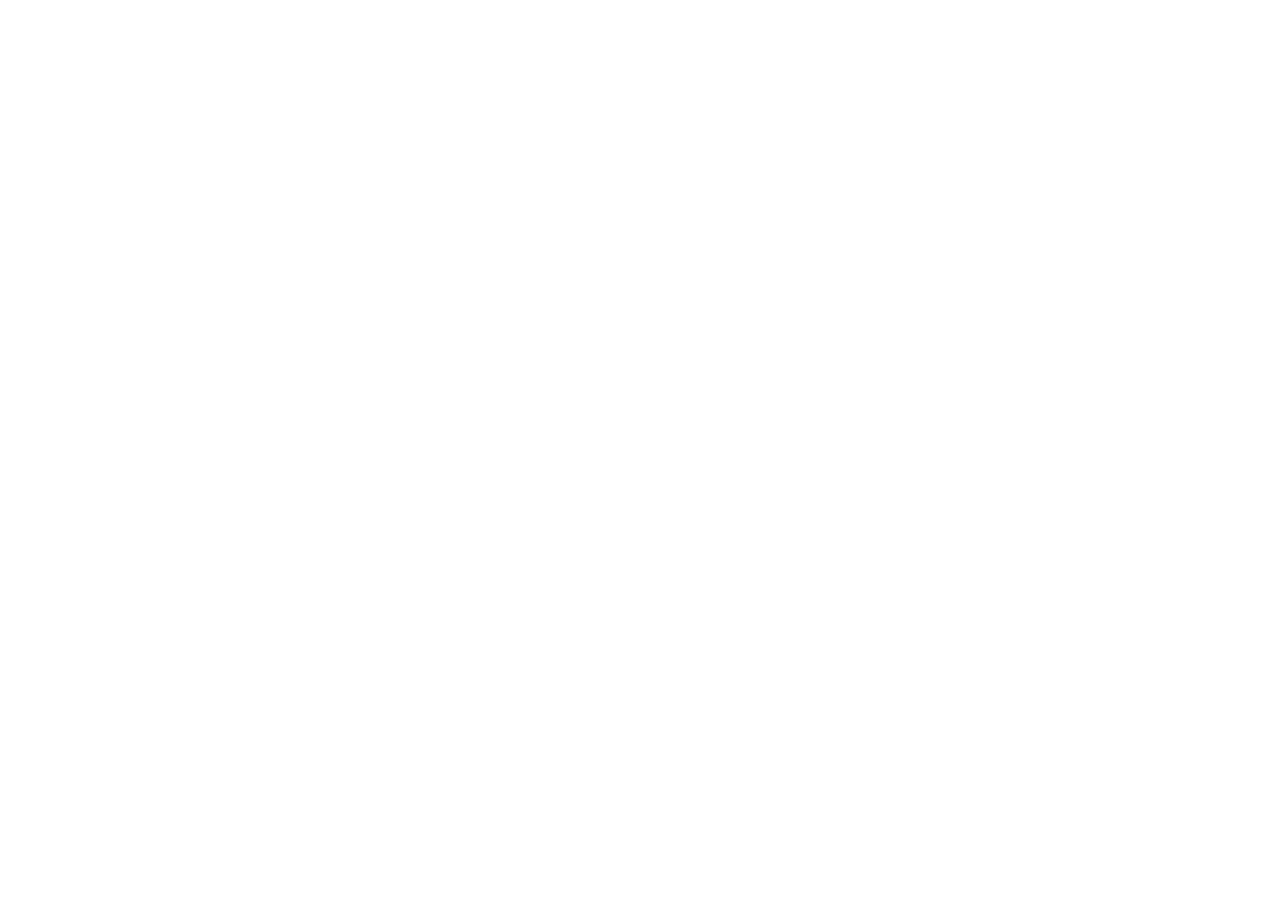
==== index.html @ ee694e9e "priemr commit" ====
<!DOCTYPE html>
<html lang="en">
<head>
    <meta charset="UTF-8">
    <meta name="viewport" content="width=device-width, initial-scale=1.0">
    <title>Document</title>
</head>
<body>
    
</body>
</html>
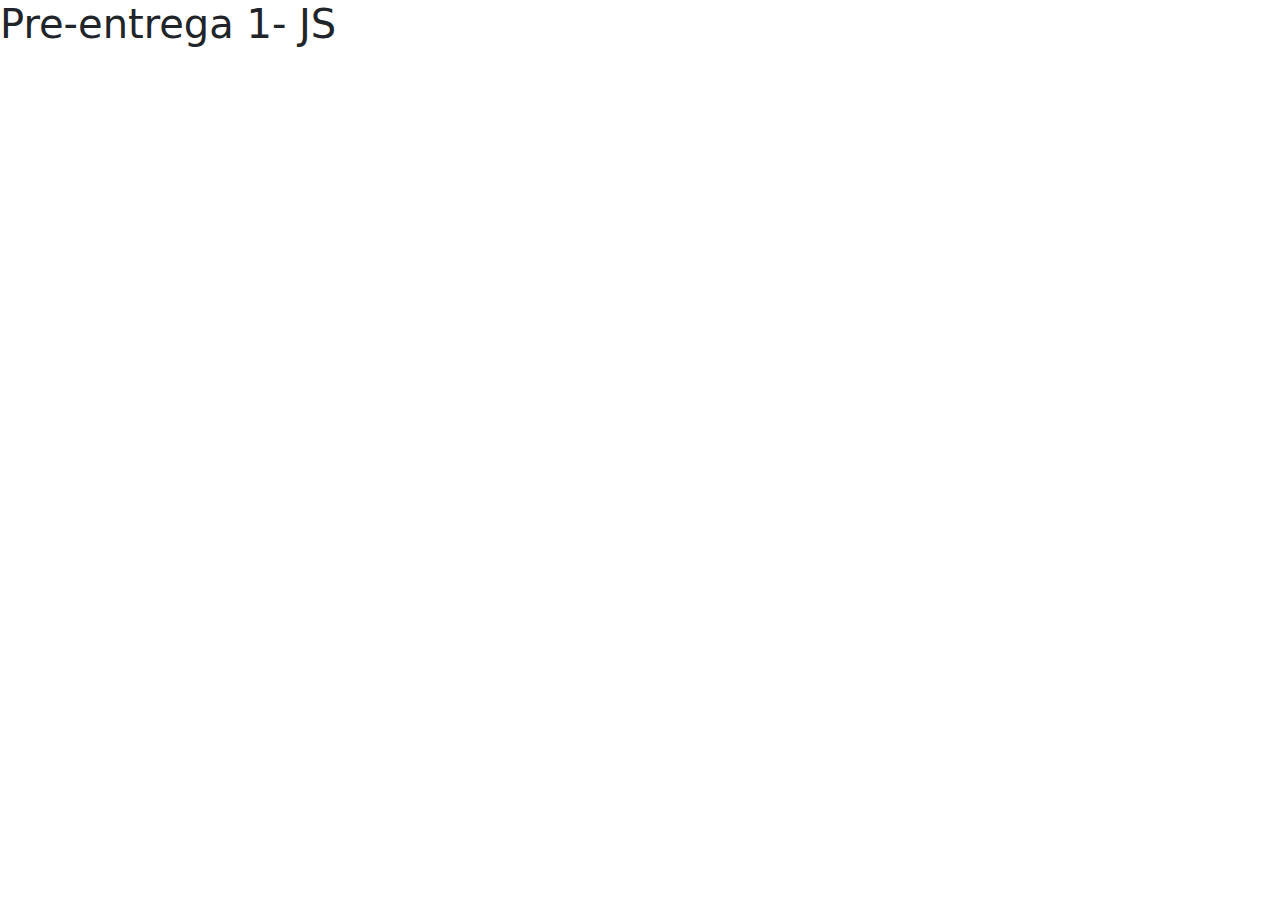
==== commit 2adf5a62: "primer pre-entrega JS" ====
--- a/index.html
+++ b/index.html
@@ -1,11 +1,38 @@
 <!DOCTYPE html>
-<html lang="en">
+<html lang="es">
 <head>
-    <meta charset="UTF-8">
+    <meta http-equiv="X-UA-Compatible" content="IE=edge">
     <meta name="viewport" content="width=device-width, initial-scale=1.0">
     <title>Document</title>
+
+    <link rel="shortcut icon" href="favicon.ico" type="image/x-icon">
+
+    <!-- Google Fonts -->
+
+    <!-- Bootstrap -->
+    <link rel="stylesheet" href="css/bootstrap.min.css">
+    <link rel="stylesheet" href="css/estilos.css">
 </head>
+
 <body>
-    
+    <header>
+
+    </header>
+
+    <main>
+        <h1>Pre-entrega 1- JS</h1>
+
+    </main>
+
+    <footer>
+
+    </footer>
+
+
+
+
+    <!-- Scripts -->
+    <script src="js/bootstrap.min.js"></script>
+    <script src="./js/main.js"></script>
 </body>
 </html>--- a/css/estilos.css
+++ b/css/estilos.css
@@ -0,0 +1,3 @@
+
+
+/*# sourceMappingURL=estilos.css.map */
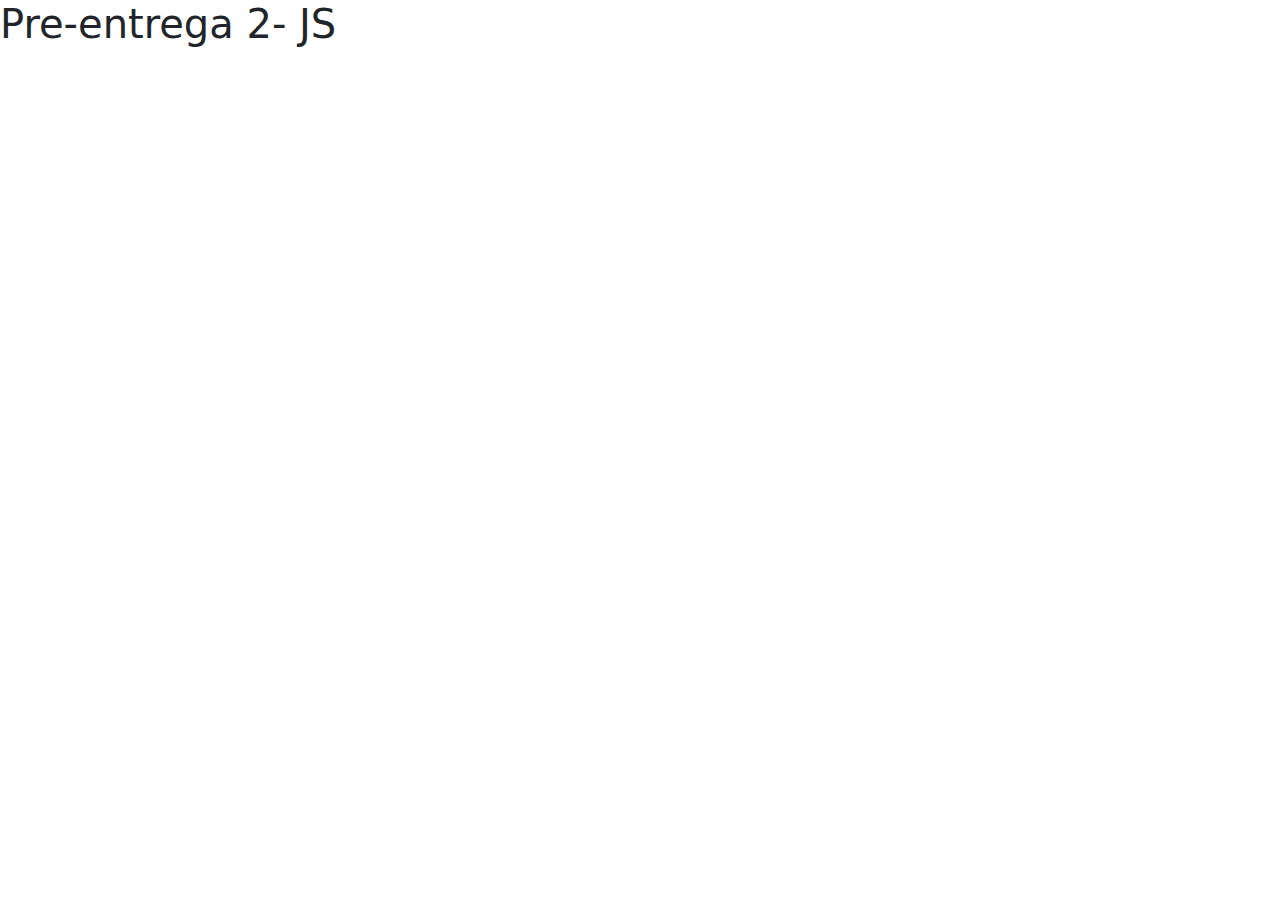
==== commit 4a3d559c: "Pre-entrega 2-JS" ====
--- a/index.html
+++ b/index.html
@@ -20,7 +20,7 @@
     </header>
 
     <main>
-        <h1>Pre-entrega 1- JS</h1>
+        <h1>Pre-entrega 2- JS</h1>
 
     </main>
 
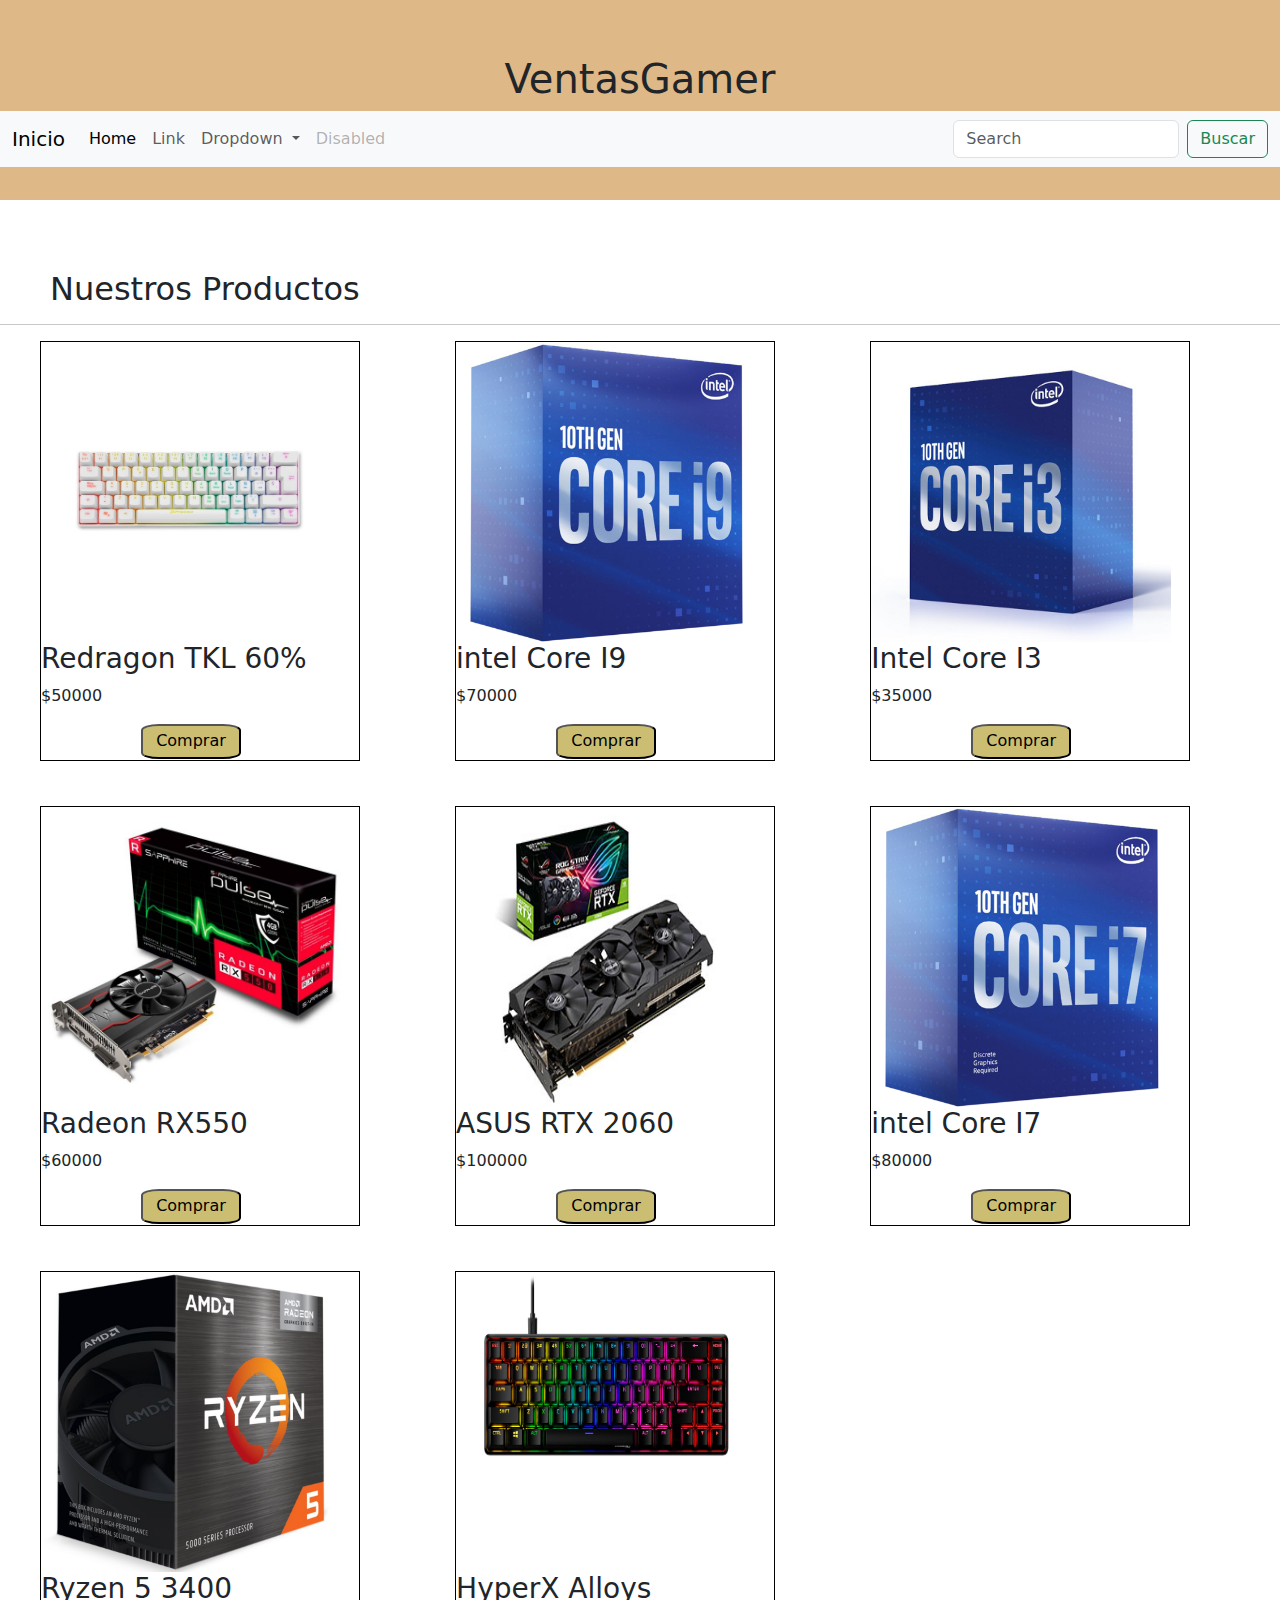
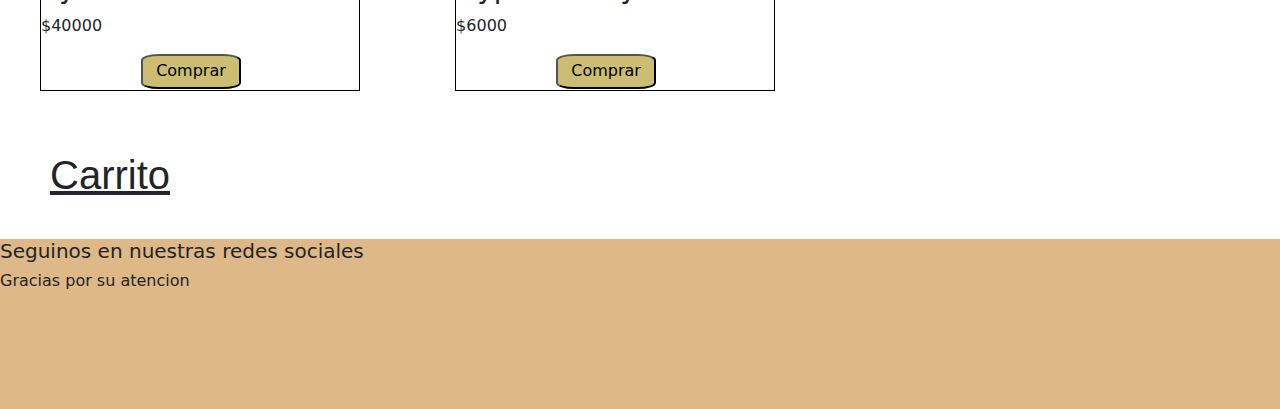
==== commit 7342a1a6: "Pre-entrega-3" ====
--- a/index.html
+++ b/index.html
@@ -3,9 +3,9 @@
 <head>
     <meta http-equiv="X-UA-Compatible" content="IE=edge">
     <meta name="viewport" content="width=device-width, initial-scale=1.0">
-    <title>Document</title>
+    <title>VentasGamer</title>
 
-    <link rel="shortcut icon" href="favicon.ico" type="image/x-icon">
+    <link rel="" href="images/core i3.jpg" type="image/x-icon">
 
     <!-- Google Fonts -->
 
@@ -15,17 +15,120 @@
 </head>
 
 <body>
-    <header>
-
+    <header id="cabeza">
+        <h1 class="titulo">VentasGamer</h1>
+        <nav class="navbar navbar-expand-lg bg-body-tertiary barraNav">
+          <div class="container-fluid">
+            <a class="navbar-brand" href="index.html">Inicio</a>
+            <button class="navbar-toggler" type="button" data-bs-toggle="collapse" data-bs-target="#navbarSupportedContent" aria-controls="navbarSupportedContent" aria-expanded="false" aria-label="Toggle navigation">
+              <span class="navbar-toggler-icon"></span>
+            </button>
+            <div class="collapse navbar-collapse" id="navbarSupportedContent">
+              <ul class="navbar-nav me-auto mb-2 mb-lg-0">
+                <li class="nav-item">
+                  <a class="nav-link active" aria-current="page" href="#">Home</a>
+                </li>
+                <li class="nav-item">
+                  <a class="nav-link" href="#">Link</a>
+                </li>
+                <li class="nav-item dropdown">
+                  <a class="nav-link dropdown-toggle" href="#" role="button" data-bs-toggle="dropdown" aria-expanded="false">
+                    Dropdown
+                  </a>
+                  <ul class="dropdown-menu">
+                    <li><a class="dropdown-item" href="#">Action</a></li>
+                    <li><a class="dropdown-item" href="#">Another action</a></li>
+                    <li><hr class="dropdown-divider"></li>
+                    <li><a class="dropdown-item" href="#">Something else here</a></li>
+                  </ul>
+                </li>
+                <li class="nav-item">
+                  <a class="nav-link disabled" aria-disabled="true">Disabled</a>
+                </li>
+              </ul>
+              <form class="d-flex" role="search">
+                <input class="form-control me-2 buscador" type="search" placeholder="Search" aria-label="Search">
+                <button class="btn btn-outline-success mandar" type="submit">Buscar</button>
+              </form>
+            </div>
+          </div>
+        </nav>
     </header>
 
     <main>
-        <h1>Pre-entrega 2- JS</h1>
+        <h2 class="tituloSec">Nuestros Productos</h1>
+        <hr>
+        
+        <div id="cartas row">
+            <div class="card1">
+              <img src="images/teclado tkl 60%.jpg" alt="" class="imagen1">
+              <h3>Redragon TKL 60%</h3>
+              <p>$50000</p>
+              <button class="btnComprar btnComprar1">Comprar</button>
+            </div>
 
+            <div class="card1 carta2">
+              <img src="images/core i9.jpg" alt="" class="imagen1">
+              <h3>intel Core I9</h3>
+              <p>$70000</p>
+              <button class="btnComprar btnComprar2">Comprar</button>
+            </div>
+
+            <div class="card1 carta3">
+              <img src="images/core i3.jpg" alt="" class="imagen1">
+              <h3>Intel Core I3</h3>
+              <p>$35000</p>
+              <button class="btnComprar btnComprar3">Comprar</button>
+            </div>
+
+            <div class="card1 carta4">
+              <img src="images/rx550.jpg" alt="" class="imagen1">
+              <h3>Radeon RX550</h3>
+              <p>$60000</p>
+              <button class="btnComprar btnComprar4">Comprar</button>
+            </div>
+
+            <div class="card1 carta5">
+              <img src="images/placa de video asus rtx 2060.jpg" alt="" class="imagen1">
+              <h3>ASUS RTX 2060</h3>
+              <p>$100000</p>
+              <button class="btnComprar btnComprar5">Comprar</button>
+            </div>
+
+            <div class="card1 carta5">
+              <img src="images/core i7.jpg" alt="" class="imagen1">
+              <h3>intel Core I7</h3>
+              <p>$80000</p>
+              <button class="btnComprar btnComprar5">Comprar</button>
+            </div>
+
+            <div class="card1 carta5">
+              <img src="images/ryzen.jpeg" alt="" class="imagen1">
+              <h3>Ryzen 5 3400</h3>
+              <p>$40000</p>
+              <button class="btnComprar btnComprar5">Comprar</button>
+            </div>
+
+            <div class="card1 carta5">
+              <img src="images/tecaldohyperex.png" alt="" class="imagen1">
+              <h3>HyperX Alloys</h3>
+              <p>$6000</p>
+              <button class="btnComprar btnComprar5">Comprar</button>
+            </div>
+        </div>
+
+        <div id="carroMostradoo">
+          <h3>Carrito</h3>
+        </div>
+
+        <div id="carroMostrar">
+          
+        </div>
     </main>
 
-    <footer>
-
+    <footer id="footerr">
+      <h5>Seguinos en nuestras redes sociales</h5>
+      <h6>Gracias por su atencion</h6>
     </footer>
 
 
--- a/css/estilos.css
+++ b/css/estilos.css
@@ -1,3 +1,119 @@
+#cabeza {
+  background-color: burlywood;
+  height: 200px;
+}
 
+.titulo {
+  text-align: center;
+  padding-top: 55px;
+}
+
+.tituloSec {
+  padding-top: 70px;
+  padding-left: 50px;
+}
+
+.container {
+  padding: 2px 16px;
+}
+
+.card {
+  display: inline-block;
+}
+
+.card1 {
+  width: 320px;
+  height: 420px;
+  border: 1px black solid;
+  display: inline-block;
+  margin-left: 40px;
+  margin-right: 50px;
+}
+
+.imagen1 {
+  width: 300px;
+  height: 300px;
+}
+
+.carta2 {
+  margin-right: 50px;
+}
+
+.btnComprar {
+  background-color: #cbbe73;
+  width: 100px;
+  height: 35px;
+  border-radius: 18%;
+  margin-left: 100px;
+}
+
+.objetoooo {
+  display: inline-block;
+  margin: 20px;
+}
+.objetoooo img {
+  width: 60px;
+  height: 60px;
+}
+.objetoooo p {
+  font-size: 17px;
+}
+
+#carroMostradoo {
+  margin-top: 60px;
+  margin-left: 50px;
+  margin-bottom: 40px;
+}
+#carroMostradoo h3 {
+  font-family: "Gill Sans", "Gill Sans MT", Calibri, "Trebuchet MS", sans-serif;
+  font-size: 40px;
+  text-decoration: underline;
+  font-weight: 300;
+}
+
+.botonPagar {
+  margin-bottom: 70px;
+}
+.botonPagar button {
+  background-color: #cbbe73;
+  width: 100px;
+  height: 35px;
+  border-radius: 18%;
+}
+
+#contenerTarjetaC {
+  margin-left: 50px;
+  margin-top: 50px;
+  margin-bottom: 300px;
+}
+#contenerTarjetaC div {
+  margin: 20px 0;
+}
+
+.linea {
+  margin-right: 1290px;
+}
+
+.btnCompraFinalizar {
+  background-color: #cbbe73;
+  width: 100px;
+  height: 35px;
+  border-radius: 18%;
+}
+
+#footerr {
+  background-color: burlywood;
+  height: 170px;
+}
+
+.totall {
+  font-size: 17px;
+  border: 1px solid black;
+  width: 130px;
+}
+
+.carta5 {
+  margin-top: 45px;
+}
 
 /*# sourceMappingURL=estilos.css.map */
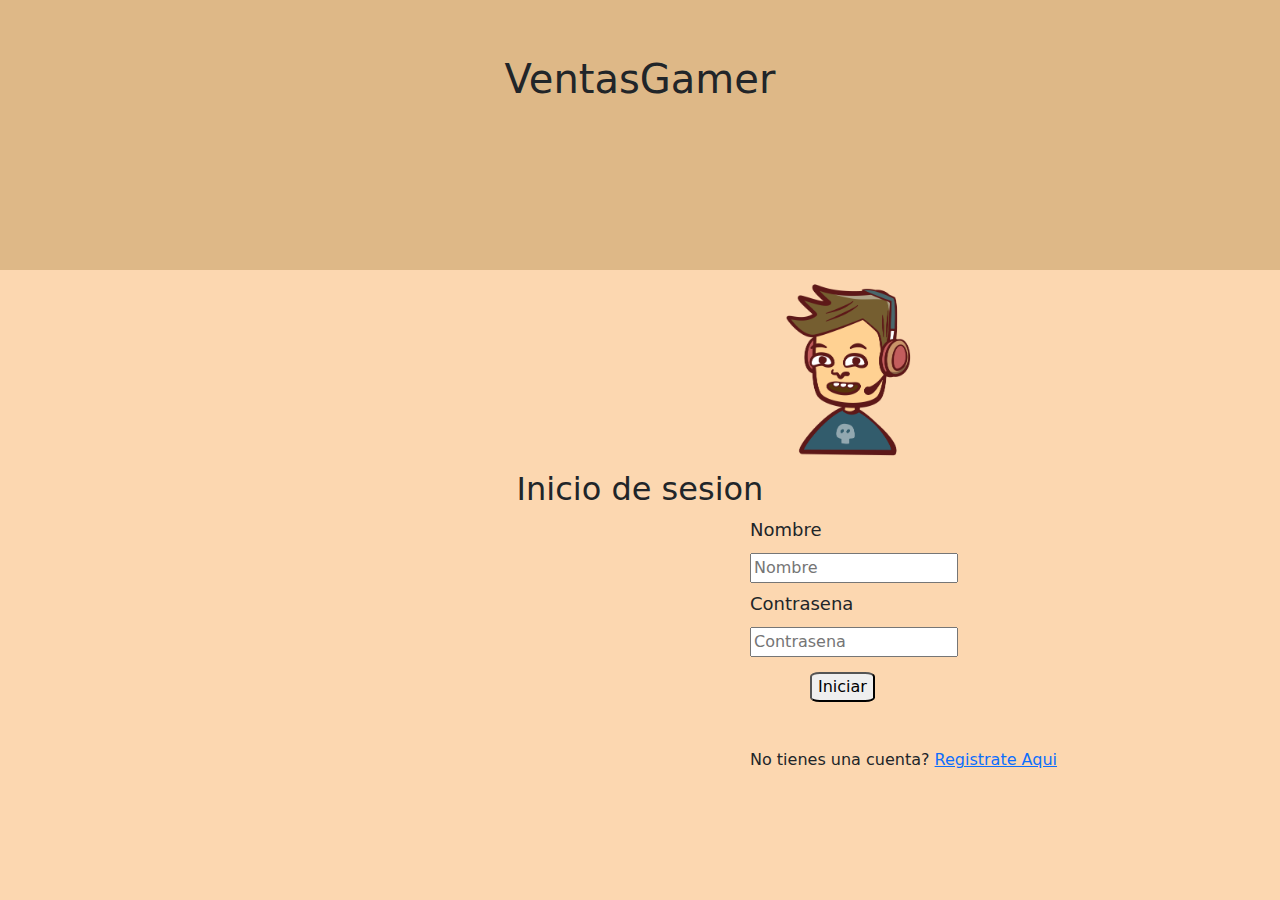
==== commit 2e664193: "correcciones tercera pre-entrega" ====
--- a/index.html
+++ b/index.html
@@ -5,7 +5,7 @@
     <meta name="viewport" content="width=device-width, initial-scale=1.0">
     <title>VentasGamer</title>
 
-    <link rel="" href="images/core i3.jpg" type="image/x-icon">
+    <link rel="" href="images/iconoo.png" type="image/x-icon">
 
     <!-- Google Fonts -->
 
@@ -14,122 +14,36 @@
     <link rel="stylesheet" href="css/estilos.css">
 </head>
 
-<body>
-    <header id="cabeza">
+<body id="cuerpoIndex">
+    <header id="cabeza2">
         <h1 class="titulo">VentasGamer</h1>
-        <nav class="navbar navbar-expand-lg bg-body-tertiary barraNav">
-          <div class="container-fluid">
-            <a class="navbar-brand" href="index.html">Inicio</a>
-            <button class="navbar-toggler" type="button" data-bs-toggle="collapse" data-bs-target="#navbarSupportedContent" aria-controls="navbarSupportedContent" aria-expanded="false" aria-label="Toggle navigation">
-              <span class="navbar-toggler-icon"></span>
-            </button>
-            <div class="collapse navbar-collapse" id="navbarSupportedContent">
-              <ul class="navbar-nav me-auto mb-2 mb-lg-0">
-                <li class="nav-item">
-                  <a class="nav-link active" aria-current="page" href="#">Home</a>
-                </li>
-                <li class="nav-item">
-                  <a class="nav-link" href="#">Link</a>
-                </li>
-                <li class="nav-item dropdown">
-                  <a class="nav-link dropdown-toggle" href="#" role="button" data-bs-toggle="dropdown" aria-expanded="false">
-                    Dropdown
-                  </a>
-                  <ul class="dropdown-menu">
-                    <li><a class="dropdown-item" href="#">Action</a></li>
-                    <li><a class="dropdown-item" href="#">Another action</a></li>
-                    <li><hr class="dropdown-divider"></li>
-                    <li><a class="dropdown-item" href="#">Something else here</a></li>
-                  </ul>
-                </li>
-                <li class="nav-item">
-                  <a class="nav-link disabled" aria-disabled="true">Disabled</a>
-                </li>
-              </ul>
-              <form class="d-flex" role="search">
-                <input class="form-control me-2 buscador" type="search" placeholder="Search" aria-label="Search">
-                <button class="btn btn-outline-success mandar" type="submit">Buscar</button>
-              </form>
-            </div>
-          </div>
-        </nav>
     </header>
 
-    <main>
-        <h2 class="tituloSec">Nuestros Productos</h1>
-        <hr>
-        
-        <div id="cartas row">
-            <div class="card1">
-              <img src="images/teclado tkl 60%.jpg" alt="" class="imagen1">
-              <h3>Redragon TKL 60%</h3>
-              <p>$50000</p>
-              <button class="btnComprar btnComprar1">Comprar</button>
+    <div class="row">
+        <section>
+            <img src="images/iconoo.png" alt="" class="iconoPage">
+            <h2 class="h2index">Inicio de sesion</h2>
+        </section>    
+
+      <form action="" class="incioSesionF" id="formLogin">
+            <div>
+                <label for="" class="imputUser">Nombre</label>
+                <input type="text" placeholder="Nombre" value=""  id="usuarioLogin">
             </div>
+            <div>
+                <label for="" class="imputContra">Contrasena</label>
+                <input type="text" placeholder="Contrasena" value=""  id="contraseñaLogin">
+            </div>
+            <div>
+                <button class="btninico">Iniciar</button>
+            </div>
+            <p id="parr"></p>
 
-            <div class="card1 carta2">
-              <img src="images/core i9.jpg" alt="" class="imagen1">
-              <h3>intel Core I9</h3>
-              <p>$70000</p>
-              <button class="btnComprar btnComprar2">Comprar</button>
-            </div>
+            <label for="" class="yaTienesCuenta"> No tienes una cuenta?</label>
+            <a href="pages/register.html" class="registrateAqui">Registrate Aqui</a>
+        </form>
 
-            <div class="card1 carta3">
-              <img src="images/core i3.jpg" alt="" class="imagen1">
-              <h3>Intel Core I3</h3>
-              <p>$35000</p>
-              <button class="btnComprar btnComprar3">Comprar</button>
-            </div>
-
-            <div class="card1 carta4">
-              <img src="images/rx550.jpg" alt="" class="imagen1">
-              <h3>Radeon RX550</h3>
-              <p>$60000</p>
-              <button class="btnComprar btnComprar4">Comprar</button>
-            </div>
-
-            <div class="card1 carta5">
-              <img src="images/placa de video asus rtx 2060.jpg" alt="" class="imagen1">
-              <h3>ASUS RTX 2060</h3>
-              <p>$100000</p>
-              <button class="btnComprar btnComprar5">Comprar</button>
-            </div>
-
-            <div class="card1 carta5">
-              <img src="images/core i7.jpg" alt="" class="imagen1">
-              <h3>intel Core I7</h3>
-              <p>$80000</p>
-              <button class="btnComprar btnComprar5">Comprar</button>
-            </div>
-
-            <div class="card1 carta5">
-              <img src="images/ryzen.jpeg" alt="" class="imagen1">
-              <h3>Ryzen 5 3400</h3>
-              <p>$40000</p>
-              <button class="btnComprar btnComprar5">Comprar</button>
-            </div>
-
-            <div class="card1 carta5">
-              <img src="images/tecaldohyperex.png" alt="" class="imagen1">
-              <h3>HyperX Alloys</h3>
-              <p>$6000</p>
-              <button class="btnComprar btnComprar5">Comprar</button>
-            </div>
-        </div>
-
-        <div id="carroMostradoo">
-          <h3>Carrito</h3>
-        </div>
-
-        <div id="carroMostrar">
-          
-        </div>
-    </main>
-
-    <footer id="footerr">
-      <h5>Seguinos en nuestras redes sociales</h5>
-      <h6>Gracias por su atencion</h6>
-    </footer>
+    </div>
 
 
 
@@ -137,5 +51,6 @@
     <!-- Scripts -->
     <script src="js/bootstrap.min.js"></script>
     <script src="./js/main.js"></script>
+    <script src="./js/login.js"></script>
 </body>
 </html>--- a/css/estilos.css
+++ b/css/estilos.css
@@ -17,6 +17,10 @@
   padding: 2px 16px;
 }
 
+#cuerpoIndex {
+  background-color: #FCD7B0;
+}
+
 .card {
   display: inline-block;
 }
@@ -28,15 +32,12 @@
   display: inline-block;
   margin-left: 40px;
   margin-right: 50px;
+  margin-top: 25px;
 }
 
 .imagen1 {
   width: 300px;
   height: 300px;
-}
-
-.carta2 {
-  margin-right: 50px;
 }
 
 .btnComprar {
@@ -112,8 +113,87 @@
   width: 130px;
 }
 
-.carta5 {
-  margin-top: 45px;
+.iconoPage {
+  height: 200px;
+  width: auto;
+  margin-left: 750px;
+  margin-top: 0px;
+  display: inline-block;
+}
+
+#cabeza2 {
+  height: 270px;
+  background-color: burlywood;
+}
+
+.incioSesionF {
+  margin-left: 750px;
+}
+
+.imputUser {
+  display: block;
+}
+
+.imputContra {
+  display: block;
+}
+
+#parr {
+  height: 30px;
+}
+
+.imputUser {
+  margin-bottom: 10px;
+  font-size: 18px;
+}
+
+.imputContra {
+  margin-bottom: 10px;
+  font-size: 18px;
+  margin-top: 7px;
+}
+
+.btninico {
+  margin-top: 15px;
+  margin-left: 60px;
+  border-radius: 15%;
+}
+
+#btnRegistrar {
+  margin-top: 10px;
+}
+
+.h2index {
+  text-align: center;
+}
+
+#containerPagar button {
+  border-radius: 15%;
+  background-color: #cbbe73;
+}
+
+.objPa {
+  display: inline-block;
+}
+.objPa img {
+  width: 60px;
+  height: 60px;
+  margin-left: 20px;
+}
+.objPa p {
+  font-size: 17px;
+  margin-right: 40px;
+}
+
+#btnCompraFinalizar {
+  border-radius: 15%;
+  background-color: #cbbe73;
+}
+
+.totales {
+  border-radius: 15%;
+  background-color: #cbbe73;
+  font-weight: 500;
 }
 
 /*# sourceMappingURL=estilos.css.map */
